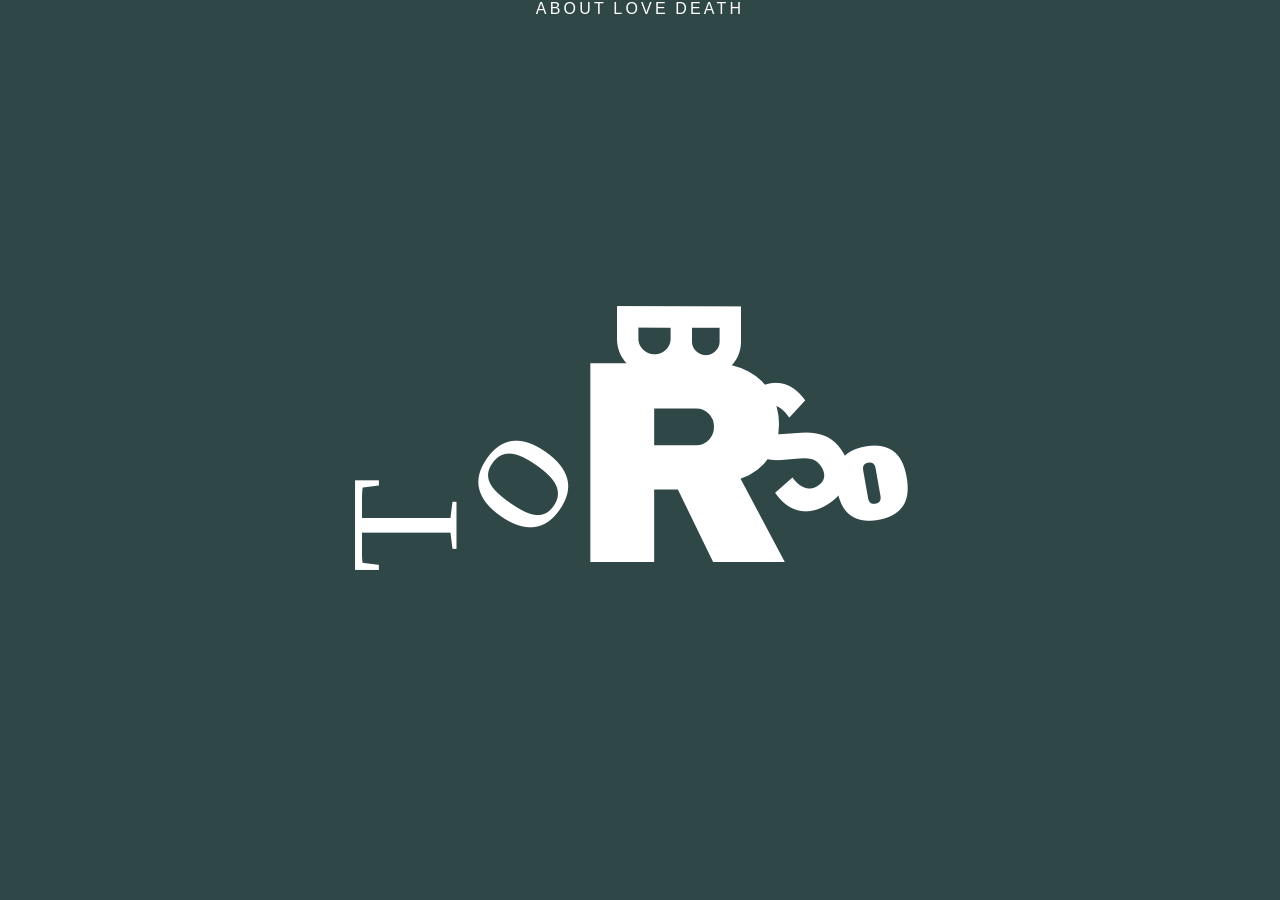
==== robots/index.html @ cde8235a "added files" ====
<!DOCTYPE html>
<html lang="en">
<head>
  <meta charset="UTF-8">
  <meta name="viewport" content="width=device-width, initial-scale=1.0">
  <title>animation</title>
  <link rel="stylesheet" href="../style.css">
  <link rel="preconnect" href="https://fonts.googleapis.com">
  <link rel="preconnect" href="https://fonts.gstatic.com" crossorigin>
  <link href="https://fonts.googleapis.com/css2?family=Archivo+Black&family=Alfa+Slab+One&family=Bayon&family=BBH+Bartle&family=Coda+Caption:wght@800&family=Freeman&display=swap" rel="stylesheet">
</head>
<body class="robots">

  <nav class="about-nav">
    <a href="../index.html">About</a>
    <a href="../love/index.html">Love</a>
    <a href="../death/index.html">Death</a>
  </nav>

  <div id="robot-sketch" style="position:fixed;top:0;left:0;width:100%;height:100%;z-index:0;"></div>

  <script src="../js/p5.min-2.js"></script>
  <script>
document.fonts.ready.then(() => {
  new p5(function(p) {
    let W, H, CX, CY, SC;
    let letters = [];
    let progress = 0;

    const DEG = Math.PI / 180;

    function buildLetters() {
      W = window.innerWidth;
      H = window.innerHeight;
      CX = W / 2;
      CY = H / 2;

      // reference file size: 1728 x 1117
      SC = Math.min(W / 1728, H / 1117);

      const bigSz = 250 * SC;
      const charW = bigSz * 1.1;
      const wordX0 = CX - (charW * 6) / 2 + charW * 0.5;
      const wordY = CY;

      function sx(x) {
        return CX + (x - 864) * SC;
      }

      function sy(y) {
        return CY + (y - 558.5) * SC;
      }

      letters = [
  {
    ch: 'R',
    font: 'Archivo Black',
    ax: sx(920),
    ay: sy(590),
    aRot: 0,
    aSz: 390 * SC,
    bx: wordX0 + charW * 0 + 90 * SC,
    by: wordY,
    bRot: 0,
    bSz: 250 * SC,
  },

  {
    ch: 'o',
    font: 'BBH Bartle',
    ax: sx(700),
    ay: sy(600),
    aRot: -55 * DEG,
    aSz: 250 * SC,
    bx: wordX0 + charW * 1 + 80 * SC,
    by: wordY,
    bRot: 0,
    bSz: 250 * SC,
  },

  {
    ch: 'B',
    font: 'Bayon',
    ax: sx(875),
    ay: sy(410),
    aRot: 90 * DEG,
    aSz: 240 * SC,
    bx: wordX0 + charW * 2 + 70 * SC,
    by: wordY + 30 * SC,
    bRot: 0,
    bSz: 265 * SC,
  },

  {
    ch: 'O',
    font: 'Alfa Slab One',
    ax: sx(1180),
    ay: sy(620),
    aRot: -10 * DEG,
    aSz: 125 * SC,
    bx: wordX0 + charW * 3,
    by: wordY + 10 * SC,
    bRot: 0,
    bSz: 250 * SC,
  },

  {
    ch: 'T',
    font: 'Coda Caption',
    ax: sx(560),
    ay: sy(660),
    aRot: -90 * DEG,
    aSz: 210 * SC,
    bx: wordX0 + charW * 4 - 80 * SC,
    by: wordY + 10 * SC,
    bRot: 0,
    bSz: 250 * SC,
  },

  {
    ch: 'S',
    font: 'Freeman',
    ax: sx(1080),
    ay: sy(570),
    aRot: -35 * DEG,
    aSz: 235 * SC,
    bx: wordX0 + charW * 5 - 180 * SC,
    by: wordY,
    bRot: 0,
    bSz: 250 * SC,
  },
];
    }

    function easeInOut(t) {
      return t < 0.5 ? 2 * t * t : -1 + (4 - 2 * t) * t;
    }

    function letterProgress(i) {
      let start = i * 0.06;
      let raw = (progress - start) / (0.55 - start);
      return easeInOut(p.constrain(raw, 0, 1));
    }

    p.setup = function() {
      buildLetters();
      let cnv = p.createCanvas(W, H);
      cnv.parent('robot-sketch');
    };

    p.draw = function() {
      p.background(47, 71, 71);

      let target = p.constrain(p.mouseY / H, 0, 1);
      progress = p.lerp(progress, target, 0.07);

      for (let i = 0; i < letters.length; i++) {
        let lt = letters[i];
        let t = letterProgress(i);

        let cx = p.lerp(lt.ax, lt.bx, t);
        let cy = p.lerp(lt.ay, lt.by, t);
        let rot = p.lerp(lt.aRot, lt.bRot, t);
        let sz = p.lerp(lt.aSz, lt.bSz, t);

        p.push();
        p.translate(cx, cy);
        p.rotate(rot);
        p.textFont(lt.font);
        p.textSize(sz);
        p.textAlign(p.CENTER, p.CENTER);
        p.fill(255);
        p.noStroke();
        p.text(lt.ch, 0, 0);
        p.pop();
      }
    };

    p.windowResized = function() {
      buildLetters();
      p.resizeCanvas(W, H);
    };
  });
});
</script>

</body>
</html>
---- style.css ----
* {
    box-sizing: border-box;
    margin: 0;
    padding: 0;
}

body {
    background-color: #f0f0f0;
    color: #111;
}

body.about {
    background-color: #f0f0f0;
    color: #111;
    min-height: 100vh;
    display: flex;
    flex-direction: column;
    align-items: center;
    text-align: center;
    justify-content: center;
    position: relative;
    overflow: hidden;
}

.wrap {
    display: flex;
    flex-direction: row;
    align-items: center;
    gap: 2rem;
    width: 100%;
    justify-content: center;
}

.left {
    width: 20vw;
    pointer-events: none;
}

.right {
    width: 20vw;
    pointer-events: none;
}

a {
    text-decoration: none;
    color: inherit;
}

.about-content {
    max-width: 480px;
    padding: 2rem;
    font-family: 'Google Sans Flex', sans-serif;
    z-index: 1;
}

.about-content p {
    font-size: 0.95rem;
    line-height: 1.7;
    letter-spacing: 0.03em;
    text-transform: uppercase;
    margin-top: 2rem;
    margin-bottom: 3rem;
    color: #444;
}

.about-nav {
    display: flex;
    flex-direction: row;
    gap: 0.4rem;
    justify-content: center;
    align-items: center;
    position: relative;
  z-index: 1;
}

.about-nav a {
    text-align: center;
    font-size: 1rem;
    text-transform: uppercase;
    letter-spacing: 0.2em;
    transition: color 0.2s;
}

.about-nav a:hover {
    color: #999;
}

.love {
    background-color: #FFD6EA;
    color: #180C31;
    justify-content: center;
    align-items: center;
    text-align: center;

}

.love a {
    font-family: 'Google Sans Flex', sans-serif;
}

.death {
    font-family: 'Alfa Slab One', sans-serif;
    background-color: black;
    color: white;
    justify-content: center;
    align-items: center;
    text-align: center;
}

.death a {
    font-family: 'Google Sans Flex', sans-serif;

}

.death h1 {
    color: #ED0010;
    font-size: 15vw;
    font-weight: 900;
    text-transform: uppercase;
    text-align: center;
    padding: 10rem 2rem;
    letter-spacing: 0.5vw;

}

.robots {
    background-color: #2F4747;
    color: white;
    justify-content: center;
    align-items: center;
    text-align: center;
}

.robots a {
    font-family: 'Google Sans Flex', sans-serif;
}

.robots h1 {
    font-size: 15vw;
    font-weight: 900;
    text-transform: uppercase;
    text-align: center;
    padding: 10rem 2rem;
}
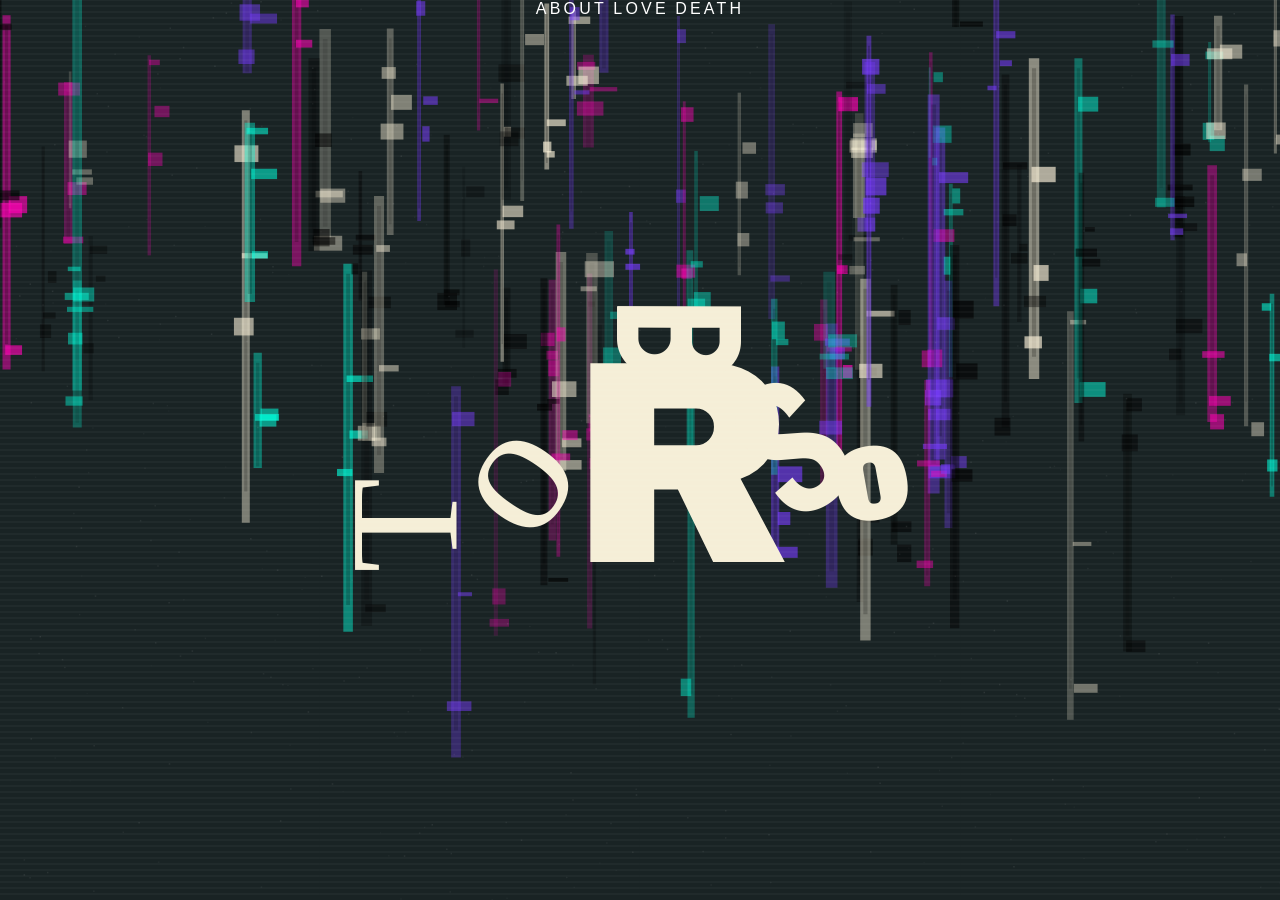
==== commit aaacc143: "added new to robots" ====
--- a/robots/index.html
+++ b/robots/index.html
@@ -20,11 +20,13 @@
   <div id="robot-sketch" style="position:fixed;top:0;left:0;width:100%;height:100%;z-index:0;"></div>
 
   <script src="../js/p5.min-2.js"></script>
-  <script>
+```html
+<script>
 document.fonts.ready.then(() => {
   new p5(function(p) {
     let W, H, CX, CY, SC;
     let letters = [];
+    let meltDrops = [];
     let progress = 0;
 
     const DEG = Math.PI / 180;
@@ -35,7 +37,6 @@
       CX = W / 2;
       CY = H / 2;
 
-      // reference file size: 1728 x 1117
       SC = Math.min(W / 1728, H / 1117);
 
       const bigSz = 250 * SC;
@@ -52,84 +53,143 @@
       }
 
       letters = [
-  {
-    ch: 'R',
-    font: 'Archivo Black',
-    ax: sx(920),
-    ay: sy(590),
-    aRot: 0,
-    aSz: 390 * SC,
-    bx: wordX0 + charW * 0 + 90 * SC,
-    by: wordY,
-    bRot: 0,
-    bSz: 250 * SC,
-  },
-
-  {
-    ch: 'o',
-    font: 'BBH Bartle',
-    ax: sx(700),
-    ay: sy(600),
-    aRot: -55 * DEG,
-    aSz: 250 * SC,
-    bx: wordX0 + charW * 1 + 80 * SC,
-    by: wordY,
-    bRot: 0,
-    bSz: 250 * SC,
-  },
-
-  {
-    ch: 'B',
-    font: 'Bayon',
-    ax: sx(875),
-    ay: sy(410),
-    aRot: 90 * DEG,
-    aSz: 240 * SC,
-    bx: wordX0 + charW * 2 + 70 * SC,
-    by: wordY + 30 * SC,
-    bRot: 0,
-    bSz: 265 * SC,
-  },
-
-  {
-    ch: 'O',
-    font: 'Alfa Slab One',
-    ax: sx(1180),
-    ay: sy(620),
-    aRot: -10 * DEG,
-    aSz: 125 * SC,
-    bx: wordX0 + charW * 3,
-    by: wordY + 10 * SC,
-    bRot: 0,
-    bSz: 250 * SC,
-  },
-
-  {
-    ch: 'T',
-    font: 'Coda Caption',
-    ax: sx(560),
-    ay: sy(660),
-    aRot: -90 * DEG,
-    aSz: 210 * SC,
-    bx: wordX0 + charW * 4 - 80 * SC,
-    by: wordY + 10 * SC,
-    bRot: 0,
-    bSz: 250 * SC,
-  },
-
-  {
-    ch: 'S',
-    font: 'Freeman',
-    ax: sx(1080),
-    ay: sy(570),
-    aRot: -35 * DEG,
-    aSz: 235 * SC,
-    bx: wordX0 + charW * 5 - 180 * SC,
-    by: wordY,
-    bRot: 0,
-    bSz: 250 * SC,
-  },
-];
+        {
+          ch: 'R',
+          font: 'Archivo Black',
+          ax: sx(920),
+          ay: sy(590),
+          aRot: 0,
+          aSz: 390 * SC,
+          bx: wordX0 + charW * 0 + 90 * SC,
+          by: wordY,
+          bRot: 0,
+          bSz: 250 * SC,
+        },
+        {
+          ch: 'o',
+          font: 'BBH Bartle',
+          ax: sx(700),
+          ay: sy(600),
+          aRot: -55 * DEG,
+          aSz: 250 * SC,
+          bx: wordX0 + charW * 1 + 80 * SC,
+          by: wordY,
+          bRot: 0,
+          bSz: 250 * SC,
+        },
+        {
+          ch: 'B',
+          font: 'Bayon',
+          ax: sx(875),
+          ay: sy(410),
+          aRot: 90 * DEG,
+          aSz: 240 * SC,
+          bx: wordX0 + charW * 2 + 70 * SC,
+          by: wordY + 30 * SC,
+          bRot: 0,
+          bSz: 265 * SC,
+        },
+        {
+          ch: 'O',
+          font: 'Alfa Slab One',
+          ax: sx(1180),
+          ay: sy(620),
+          aRot: -10 * DEG,
+          aSz: 125 * SC,
+          bx: wordX0 + charW * 3,
+          by: wordY + 10 * SC,
+          bRot: 0,
+          bSz: 250 * SC,
+        },
+        {
+          ch: 'T',
+          font: 'Coda Caption',
+          ax: sx(560),
+          ay: sy(660),
+          aRot: -90 * DEG,
+          aSz: 210 * SC,
+          bx: wordX0 + charW * 4 - 80 * SC,
+          by: wordY + 10 * SC,
+          bRot: 0,
+          bSz: 250 * SC,
+        },
+        {
+          ch: 'S',
+          font: 'Freeman',
+          ax: sx(1080),
+          ay: sy(570),
+          aRot: -35 * DEG,
+          aSz: 235 * SC,
+          bx: wordX0 + charW * 5 - 180 * SC,
+          by: wordY,
+          bRot: 0,
+          bSz: 250 * SC,
+        },
+      ];
+    }
+
+    function buildMeltDrops() {
+      meltDrops = [];
+
+      for (let i = 0; i < 95; i++) {
+        meltDrops.push({
+          x: p.random(W),
+          y: p.random(-150, H * 0.35),
+          w: p.random(2, 12),
+          h: p.random(80, 420),
+          speed: p.random(0.3, 1.8),
+          alpha: p.random(35, 125),
+          wobble: p.random(1000),
+          col: p.random([
+            [255, 0, 180],
+            [0, 255, 220],
+            [255, 245, 220],
+            [120, 60, 255],
+            [0, 0, 0]
+          ])
+        });
+      }
+    }
+
+    function drawMeltEffect() {
+      p.noStroke();
+
+      for (let d of meltDrops) {
+        let wave = Math.sin(p.frameCount * 0.03 + d.wobble) * 4;
+
+        p.fill(d.col[0], d.col[1], d.col[2], d.alpha);
+        p.rect(d.x + wave, d.y, d.w, d.h);
+
+        p.fill(0, d.alpha * 0.45);
+        p.rect(d.x + wave + d.w * 0.3, d.y + 10, d.w * 0.4, d.h * 0.9);
+
+        for (let j = 0; j < 3; j++) {
+          p.fill(d.col[0], d.col[1], d.col[2], d.alpha + 40);
+          p.rect(
+            d.x + wave + p.random(-8, 8),
+            d.y + p.random(d.h),
+            d.w + p.random(3, 18),
+            p.random(4, 18)
+          );
+        }
+
+        d.y += d.speed;
+
+        if (d.y > H + d.h) {
+          d.y = p.random(-250, -40);
+          d.x = p.random(W);
+          d.h = p.random(80, 420);
+        }
+      }
+    }
+
+    function drawGrain() {
+      p.noStroke();
+
+      for (let i = 0; i < 500; i++) {
+        p.fill(255, p.random(5, 22));
+        p.rect(p.random(W), p.random(H), 1.5, 1.5);
+      }
     }
 
     function easeInOut(t) {
@@ -144,12 +204,17 @@
 
     p.setup = function() {
       buildLetters();
+      buildMeltDrops();
+
       let cnv = p.createCanvas(W, H);
       cnv.parent('robot-sketch');
     };
 
     p.draw = function() {
-      p.background(47, 71, 71);
+      p.background(25, 35, 36);
+
+      drawMeltEffect();
+      drawGrain();
 
       let target = p.constrain(p.mouseY / H, 0, 1);
       progress = p.lerp(progress, target, 0.07);
@@ -162,6 +227,30 @@
         let cy = p.lerp(lt.ay, lt.by, t);
         let rot = p.lerp(lt.aRot, lt.bRot, t);
         let sz = p.lerp(lt.aSz, lt.bSz, t);
+
+        if (p.frameCount % 9 < 3) {
+          p.push();
+          p.translate(cx + p.random(-5, 5), cy);
+          p.rotate(rot);
+          p.textFont(lt.font);
+          p.textSize(sz);
+          p.textAlign(p.CENTER, p.CENTER);
+          p.fill(255, 0, 180, 75);
+          p.noStroke();
+          p.text(lt.ch, 0, 0);
+          p.pop();
+
+          p.push();
+          p.translate(cx + p.random(-5, 5), cy);
+          p.rotate(rot);
+          p.textFont(lt.font);
+          p.textSize(sz);
+          p.textAlign(p.CENTER, p.CENTER);
+          p.fill(0, 255, 220, 65);
+          p.noStroke();
+          p.text(lt.ch, 0, 0);
+          p.pop();
+        }
 
         p.push();
         p.translate(cx, cy);
@@ -169,20 +258,29 @@
         p.textFont(lt.font);
         p.textSize(sz);
         p.textAlign(p.CENTER, p.CENTER);
-        p.fill(255);
+        p.fill(245, 238, 215);
         p.noStroke();
         p.text(lt.ch, 0, 0);
         p.pop();
       }
+
+      p.stroke(255, 16);
+      p.strokeWeight(1);
+      for (let y = 0; y < H; y += 6) {
+        p.line(0, y, W, y);
+      }
     };
 
     p.windowResized = function() {
       buildLetters();
+      buildMeltDrops();
       p.resizeCanvas(W, H);
     };
   });
 });
 </script>
+```
+
 
 </body>
 </html>
